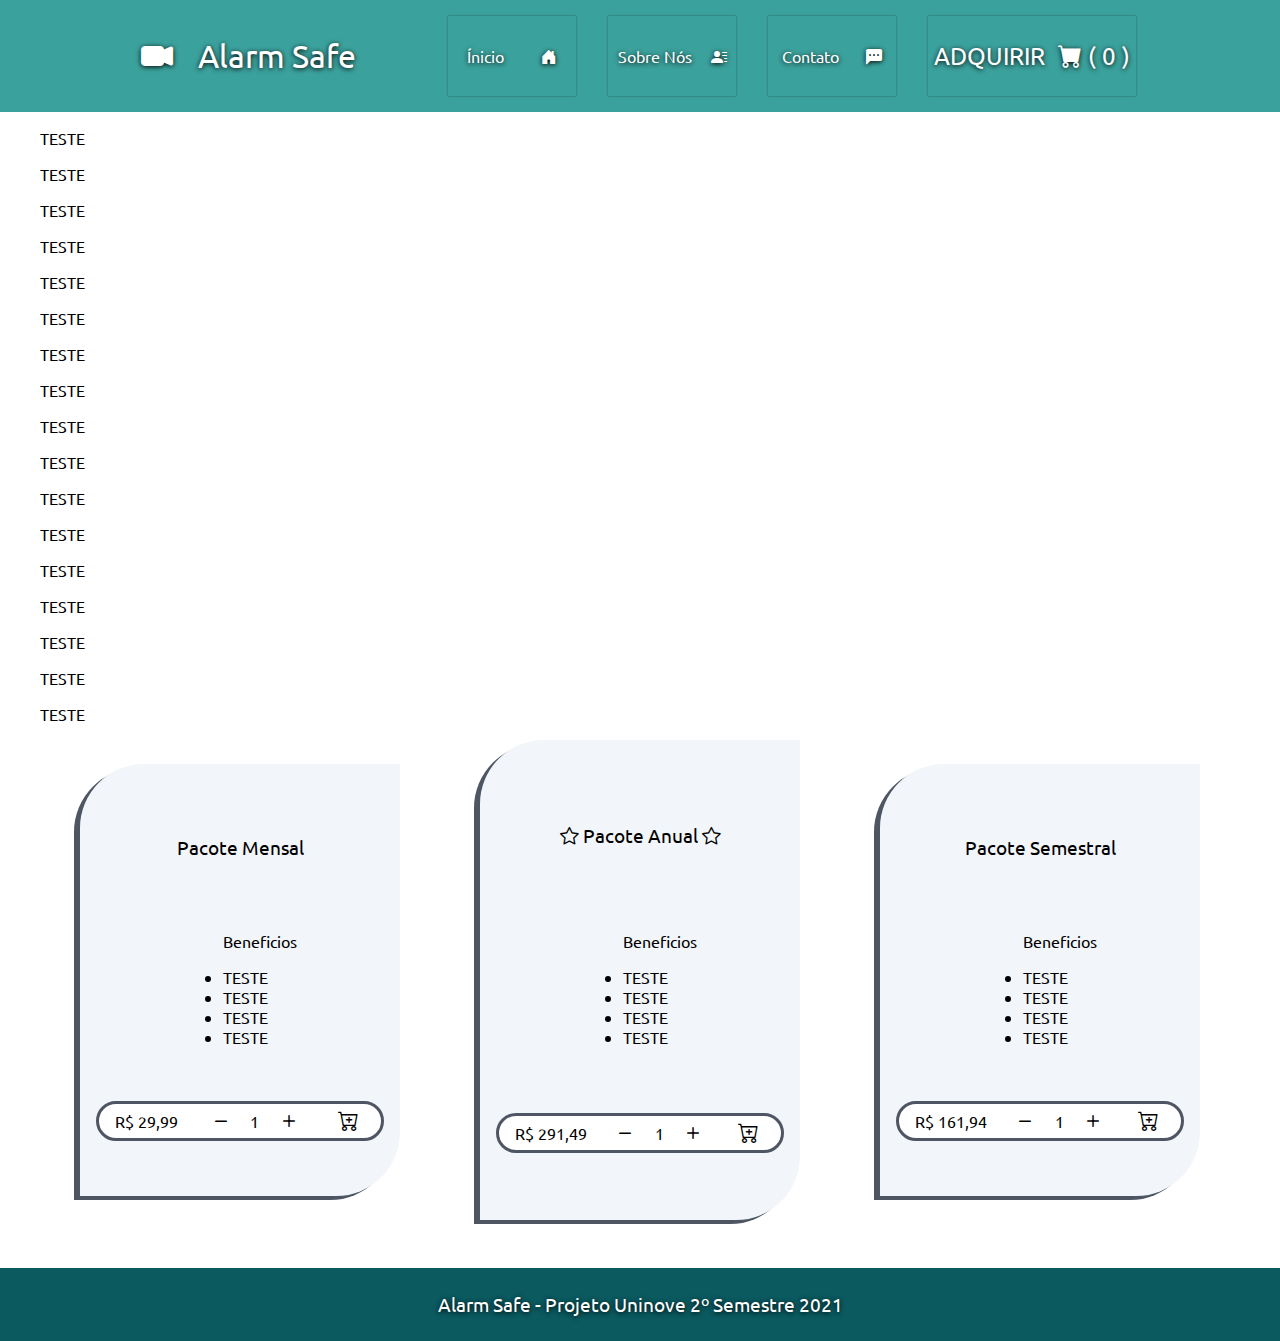
==== index.html @ 1e0519e1 "Quantidade itens e quantidade carrinho básico" ====
<!DOCTYPE html>
<html lang="pt-BR">

<head>
    <title>Alarm Safe</title>
    <meta charset="UTF-8">
    <link rel="stylesheet" href="/style.css">
    <link rel="shortcut icon" href="/favicon.png">
    <link rel="preconnect" href="https://fonts.googleapis.com">
    <link rel="preconnect" href="https://fonts.gstatic.com" crossorigin>
    <link rel="stylesheet" href="https://cdn.jsdelivr.net/npm/bootstrap-icons@1.7.0/font/bootstrap-icons.css">
    <link href="https://fonts.googleapis.com/css2?family=Ubuntu&display=swap" rel="stylesheet">
</head>

<body>
    <header>
        <h1 id="title" class="text"><i class="bi bi-camera-video-fill"></i>
            Alarm Safe
        </h1>
        <nav class="buttons">
            <a class="btnHeader text" href="index.html">Ínicio
                <i class="bi bi-house-door-fill"></i>
            </a>
            <a class="btnHeader text" href="sobre.html">Sobre Nós
                <i class="bi bi-person-lines-fill"></i>
            </a>
            <a class="btnHeader text" href="contato.html">Contato
                <i class="bi bi-chat-left-dots-fill"></i>
            </a>
            <a id="comprar" class="btnHeader text" href="comprar.html">Adquirir
                <i class="bi bi-cart-fill">
                    <strong id='qntdCarrinho'>( 0 )</strong>
                </i>
            </a>
        </nav>
    </header>
    <main>
        <div>
            <p>TESTE</p>
            <p>TESTE</p>
            <p>TESTE</p>
            <p>TESTE</p>
            <p>TESTE</p>
            <p>TESTE</p>
            <p>TESTE</p>
            <p>TESTE</p>
            <p>TESTE</p>
            <p>TESTE</p>
            <p>TESTE</p>
            <p>TESTE</p>
            <p>TESTE</p>
            <p>TESTE</p>
            <p>TESTE</p>
            <p>TESTE</p>
            <p>TESTE</p>
        </div>
        <div id="precos">
            <div class="opcaoCompra">
                <h3 class="tituloPacote">Pacote <strong class="plano">Mensal</strong></h3>
                <ul>
                    <h4 class="beneficios">Beneficios</h4>
                    <li>TESTE</li>
                    <li>TESTE</li>
                    <li>TESTE</li>
                    <li>TESTE</li>
                </ul>
                <div class="comprar">
                    <span class="preco">R$ 29,99</span>

                    <button class="diminuirQntd">
                        <i class="bi bi-dash"></i>
                    </button>

                    <input class="qntd" type="number" value="1"></input>

                    <button class="aumentarQntd">
                        <i class="bi bi-plus"></i>
                    </button>

                    <button class="adicionarCarrinho">
                        <i class="bi bi-cart-plus"></i>
                    </button>
                </div>
            </div>
            <div id="promocao" class="opcaoCompra">
                <h3 class="tituloPacote">
                    <i class="bi bi-star"></i>
                    Pacote <strong class="plano">Anual</strong>
                    <i class="bi bi-star"></i>
                </h3>
                <ul>
                    <h4 class="beneficios">Beneficios</h4>
                    <li>TESTE</li>
                    <li>TESTE</li>
                    <li>TESTE</li>
                    <li>TESTE</li>
                </ul>
                <div class="comprar">
                    <span class="preco">R$ 291,49</span>

                    <button class="diminuirQntd">
                        <i class="bi bi-dash"></i>
                    </button>

                    <input class="qntd" type="number" value="1"></input>

                    <button class="aumentarQntd">
                        <i class="bi bi-plus"></i>
                    </button>

                    <button class="adicionarCarrinho">
                        <i class="bi bi-cart-plus"></i>
                    </button>
                </div>
            </div>
            <div class="opcaoCompra">
                <h3 class="tituloPacote">Pacote <strong class="plano">Semestral</strong></h3>
                <ul>
                    <h4 class="beneficios">Beneficios</h4>
                    <li>TESTE</li>
                    <li>TESTE</li>
                    <li>TESTE</li>
                    <li>TESTE</li>
                </ul>
                <div class="comprar">
                    <span class="preco">R$ 161,94</span>

                    <button class="diminuirQntd">
                        <i class="bi bi-dash"></i>
                    </button>

                    <input class="qntd" type="number" value="1"></input>

                    <button class="aumentarQntd">
                        <i class="bi bi-plus"></i>
                    </button>

                    <button class="adicionarCarrinho">
                        <i class="bi bi-cart-plus"></i>
                    </button>
                </div>
            </div>
        </div>
    </main>
    <footer>
        <h4 class="text footerText">Alarm Safe - Projeto Uninove 2º Semestre 2021</h4>
    </footer>
    <script type="module" src="main.js"></script>
</body>

</html>
---- style.css ----
* {
    font-family: 'Ubuntu', sans-serif;
    font-weight: 400;
}

html {
    height: 100%;
    max-width: 100%;
}

html, body {
    margin: 0;
    padding: 0;
    border: 0;
}

body {
    display: flex;
    flex-direction: column;
    min-height: 100%;
    min-width: 100%;
    justify-content: space-between;
    background-color: var(--color2);
}

header {
    background-color: var(--color5);
    height: 7rem;
    display: grid;
    grid-template-columns: 1fr 3fr;
    grid-template-areas: "titulo btns";
    grid-column-gap: 4rem;
    width: 100%;
    padding: 0 10%;
    box-sizing: border-box;
    position: fixed;
    top: 0;
}

#title {
    margin: 0;
    grid-area: titulo;
    display: flex;
    align-items: center;
    justify-content: space-around;
}

.buttons {
    height: 100%;
    grid-area: btns;
    display: grid;
    grid-template-columns: 1fr 1fr 1fr 1.5fr;
}

.btnHeader {
    display: flex;
    font-size: 1rem;
    border: 0;
    transition: all 0.3s;
    justify-content: center;
    align-items: center;
    box-shadow: 0 0 0.125rem rgba(0,0,0,0.4);
    margin: 1rem;
    justify-content: space-around;
}

.btnHeader:focus {
    background-color: var(--color3);
}

.btnHeader::selection, .footerText::selection, #title::selection {
    background-color: transparent;
}

.text {
    text-shadow: 0 0.0625rem 0.3125rem var(--color3);
    text-decoration: none;
    color: white;
    text-transform: capitalize;
    word-break: normal;
    padding: 1rem 0;
    text-align: center;
}

.footerText {
    font-size: 1.2rem;
    margin: 0;
    padding: 0;
}

.textMain {
    color: var(--color3);
}

.btnHeader:hover {
    font-size: 1.2rem;
    background-color: var(--color2);
}

#comprar {
    text-transform: uppercase;
    font-size: 1.5rem;
}

#comprar:hover {
    font-size: 1.7rem;
}

main {
    background-color: white;
    flex-grow: 1;
    padding: 7rem 2.5rem 1rem 2.5rem;
}

footer {
    justify-self: end;
    display: flex;
    justify-content: center;
    align-items: center;
    height: fit-content;
    text-align: center;
    color: white;
    padding: 1.5rem;
    background-color: var(--color4);
    width: 100%;
    box-sizing: border-box;
}

#precos {
    height: 30rem;
    box-sizing: border-box;
    display: flex;
    column-gap: 2rem;
    justify-content: center;
    margin-bottom: 2rem;
}

.opcaoCompra {
    box-shadow: -0.375rem 0.25rem 0 var(--color-card-shadow);
    width: 20rem;
    box-sizing: border-box;
    background-color: var(--color-card);
    border-radius: 4rem 0 4rem 0;
    transition: all 0.3s linear;
    margin: 1.5rem 3rem;
    padding: 1rem;
    display: flex;
    flex-direction: column;
    align-items: center;
    justify-content: space-evenly;
}

#promocao {
    margin: 0;
}

.opcaoCompra:hover {
    box-shadow: 0 0 0.3125rem var(--color3);
}

.tituloPacote {
    margin: 1rem 0;
    text-align: center;
    text-transform: capitalize;
}

.beneficios {
    margin: 0 0 1rem 0;
    text-align: center;
    text-transform: capitalize;
}

.comprar {
    display: flex;
    align-items: center;
    border-radius: 5rem;
    background: white;
    border: 0.1875rem solid var(--color-card-shadow);
    height: 2.5rem;
    text-align: center;
    width: 18rem;
    box-sizing: border-box;
    padding: 0 1rem;
    transition: all 0.2s linear;
    font-weight: 500;
}

.comprar:hover {
    border-color: var(--color-btn-buy-hover);
}

#qntdCarrinho {
    font-style: normal;
}

.preco {
    margin: 0 auto 0 0;
}

.diminuirQntd, .aumentarQntd, .adicionarCarrinho, .qntd {
    background: none;
    border: none;
    height: 2.125rem;
    width: 2.125rem;
    padding: 0;
    cursor:pointer;
    transition: all 0.2s linear;
}

.aumentarQntd {
    margin: auto auto auto 0;
}

.diminuirQntd, .aumentarQntd {
    font-size: 1.5rem;
}

.diminuirQntd:hover, .aumentarQntd:hover {
    font-size: 1.7rem;
}

.adicionarCarrinho {
    font-size: 1.3rem;
}

.adicionarCarrinho:hover {
    font-size: 1.5rem;
}

.diminuirQntd > i, .aumentarQntd > i, .adicionarCarrinho > i {
    width: 100%;
    height: 100%;
    align-items: center;
    justify-content: center;
    display: flex;
}

.qntd {
    text-align: center;
    font-size: 1rem;
    -moz-appearance: textfield;
    appearance: textfield;
}

.qntd:focus-visible {
    border: none;
    outline: none;
}

.qntd::-webkit-inner-spin-button { 
    -webkit-appearance: none;
}


:root {
    --color1: #45E9FF;
    --color2: #1A181C;
    --color3: #040404;
    --color4: #0A5A60;
    --color5: #3BA19C;
    --color-card: #F2F5FA;
    --color-card-shadow: #4E5563;
    --color-btn-buy-hover: #4EA687;
}
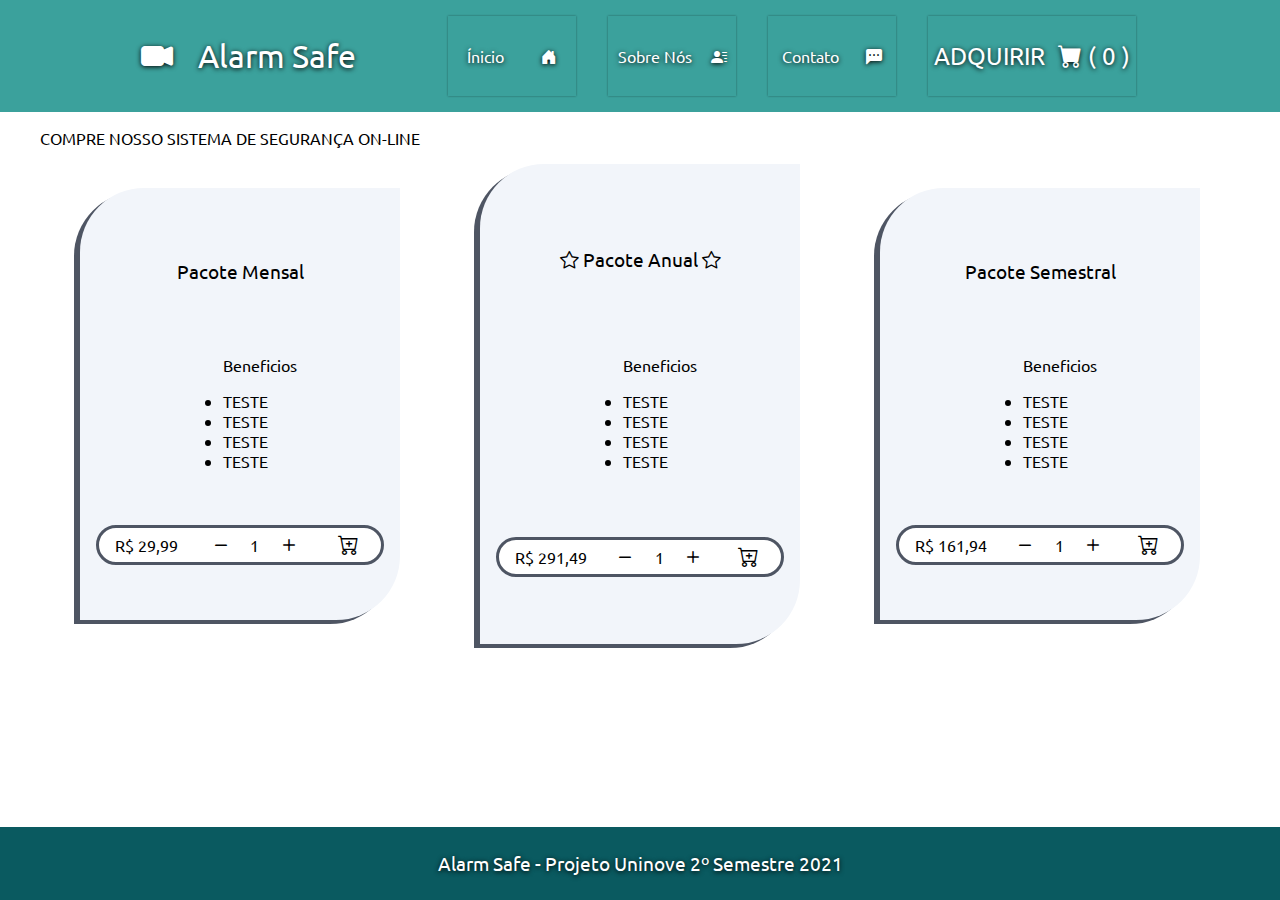
==== commit 9747c45b: "Melhorias carrinho" ====
--- a/index.html
+++ b/index.html
@@ -36,23 +36,7 @@
     </header>
     <main>
         <div>
-            <p>TESTE</p>
-            <p>TESTE</p>
-            <p>TESTE</p>
-            <p>TESTE</p>
-            <p>TESTE</p>
-            <p>TESTE</p>
-            <p>TESTE</p>
-            <p>TESTE</p>
-            <p>TESTE</p>
-            <p>TESTE</p>
-            <p>TESTE</p>
-            <p>TESTE</p>
-            <p>TESTE</p>
-            <p>TESTE</p>
-            <p>TESTE</p>
-            <p>TESTE</p>
-            <p>TESTE</p>
+            <p>COMPRE NOSSO SISTEMA DE SEGURANÇA ON-LINE</p>
         </div>
         <div id="precos">
             <div class="opcaoCompra">
@@ -71,7 +55,7 @@
                         <i class="bi bi-dash"></i>
                     </button>
 
-                    <input class="qntd" type="number" value="1"></input>
+                    <span class="qntd">1</span>
 
                     <button class="aumentarQntd">
                         <i class="bi bi-plus"></i>
@@ -102,7 +86,7 @@
                         <i class="bi bi-dash"></i>
                     </button>
 
-                    <input class="qntd" type="number" value="1"></input>
+                    <span class="qntd">1</span>
 
                     <button class="aumentarQntd">
                         <i class="bi bi-plus"></i>
@@ -129,7 +113,7 @@
                         <i class="bi bi-dash"></i>
                     </button>
 
-                    <input class="qntd" type="number" value="1"></input>
+                    <span class="qntd">1</span>
 
                     <button class="aumentarQntd">
                         <i class="bi bi-plus"></i>
--- a/style.css
+++ b/style.css
@@ -68,7 +68,8 @@
     background-color: var(--color3);
 }
 
-.btnHeader::selection, .footerText::selection, #title::selection {
+.btnHeader::selection, .footerText::selection, #title::selection,
+#mensagemCarrinhoVazio::selection, .preco::selection, .qntd::selection {
     background-color: transparent;
 }
 
@@ -82,6 +83,35 @@
     text-align: center;
 }
 
+#mensagemCarrinho {
+    width: 100%;
+    text-align: center;
+    font-size: 2rem;
+    margin: 1rem 0 2rem 0;
+}
+
+#mensagemCarrinhoVazio {
+    opacity: 0.25;
+    font-size: 4rem;
+    width: 100%;
+    height: 100%;
+    display: flex;
+    justify-content: center;
+    margin: auto;
+}
+
+#mensagemCarrinhoVazio > i {
+    margin-left: 1rem;
+}
+
+.disabled {
+    display: none !important;
+}
+
+.enabled {
+    display: initial;
+}
+
 .footerText {
     font-size: 1.2rem;
     margin: 0;
@@ -107,9 +137,70 @@
 }
 
 main {
+    display: flex;
     background-color: white;
     flex-grow: 1;
     padding: 7rem 2.5rem 1rem 2.5rem;
+    flex-direction: column;
+}
+
+#total {
+    width: 30%;
+    height: 10rem;
+    background-color: gray;
+    align-self: end;
+}
+
+#total > span {
+    display: block;
+}
+
+#carrinho {
+    margin-top: 1rem;
+    height: fit-content;
+    display: flex;
+    flex-direction: column;
+    width: 100%;
+}
+
+.item {
+    border-radius: 2rem;
+    background-color: var(--color-card);
+    height: 6rem;
+    width: 100%;
+    margin-bottom: 1rem;
+    display: grid;
+    align-items: center;
+    grid-template-areas: "plano valores btns";
+    grid-template-columns: 3fr 2fr 1fr;
+    box-shadow: -0.375rem 0.25rem 0.3rem var(--color-card-shadow);
+}
+
+.valores {
+    grid-area: valores;
+    text-align: center;
+    border-left: 1px solid black;
+    border-right: 1px solid black;
+}
+
+.tituloItem {
+    margin: 0 0 0 3rem;
+    width: fit-content;
+    grid-area: plano;
+}
+
+.controls {
+    display: flex;
+    width: fit-content;
+    justify-content: center;
+    align-items: center;
+    grid-area: btns;
+    justify-self: end;
+    margin-right: 3rem;
+}
+
+.item:last-of-type {
+    margin-bottom: 2rem;
 }
 
 footer {
@@ -197,7 +288,7 @@
     margin: 0 auto 0 0;
 }
 
-.diminuirQntd, .aumentarQntd, .adicionarCarrinho, .qntd {
+.diminuirQntd, .aumentarQntd, .adicionarCarrinho, .removerItem {
     background: none;
     border: none;
     height: 2.125rem;
@@ -207,15 +298,30 @@
     transition: all 0.2s linear;
 }
 
+.qntd {
+    background: none;
+    border: none;
+    height: 2.125rem;
+    width: 2.125rem;
+    padding: 0;
+    text-align: center;
+    font-size: 1rem;
+    line-height: 2.125rem;
+}
+
 .aumentarQntd {
     margin: auto auto auto 0;
 }
 
-.diminuirQntd, .aumentarQntd {
+.removerItem {
+    margin-left: 3rem;
+}
+
+.diminuirQntd, .aumentarQntd, .removerItem {
     font-size: 1.5rem;
 }
 
-.diminuirQntd:hover, .aumentarQntd:hover {
+.diminuirQntd:hover, .aumentarQntd:hover, .removerItem:hover {
     font-size: 1.7rem;
 }
 
@@ -227,30 +333,40 @@
     font-size: 1.5rem;
 }
 
-.diminuirQntd > i, .aumentarQntd > i, .adicionarCarrinho > i {
-    width: 100%;
-    height: 100%;
-    align-items: center;
-    justify-content: center;
-    display: flex;
-}
-
-.qntd {
-    text-align: center;
-    font-size: 1rem;
-    -moz-appearance: textfield;
-    appearance: textfield;
-}
-
-.qntd:focus-visible {
-    border: none;
-    outline: none;
-}
-
-.qntd::-webkit-inner-spin-button { 
-    -webkit-appearance: none;
-}
-
+.diminuirQntd > i, .aumentarQntd > i, .adicionarCarrinho > i,
+.removerItem > i {
+    width: 100%;
+    height: 100%;
+    align-items: center;
+    justify-content: center;
+    display: flex;
+}
+
+.loading {
+    position: absolute;
+    width: 100%;
+    height: 100%;
+    background-color: gainsboro;
+    z-index: 99;
+    display: flex;
+    opacity: 0.8;
+    align-items: center;
+    justify-content: center;
+}
+
+.spin{
+    border-radius: 50%;
+    border: 0.3rem dashed black;
+    width: 3rem;
+    height: 3rem;
+    animation: 3s spin infinite linear
+}
+
+@keyframes spin {
+    100% {
+        transform: rotate(360deg);
+    }
+}
 
 :root {
     --color1: #45E9FF;
@@ -261,4 +377,18 @@
     --color-card: #F2F5FA;
     --color-card-shadow: #4E5563;
     --color-btn-buy-hover: #4EA687;
+}
+
+@media screen and (max-width: 1200px){
+    html{
+        font-size: 70%;
+    }
+
+    .item{
+        grid-template-columns: 3fr 2fr 2fr;
+    }
+
+    header {
+        grid-template-columns: 1fr 4fr;
+    }
 }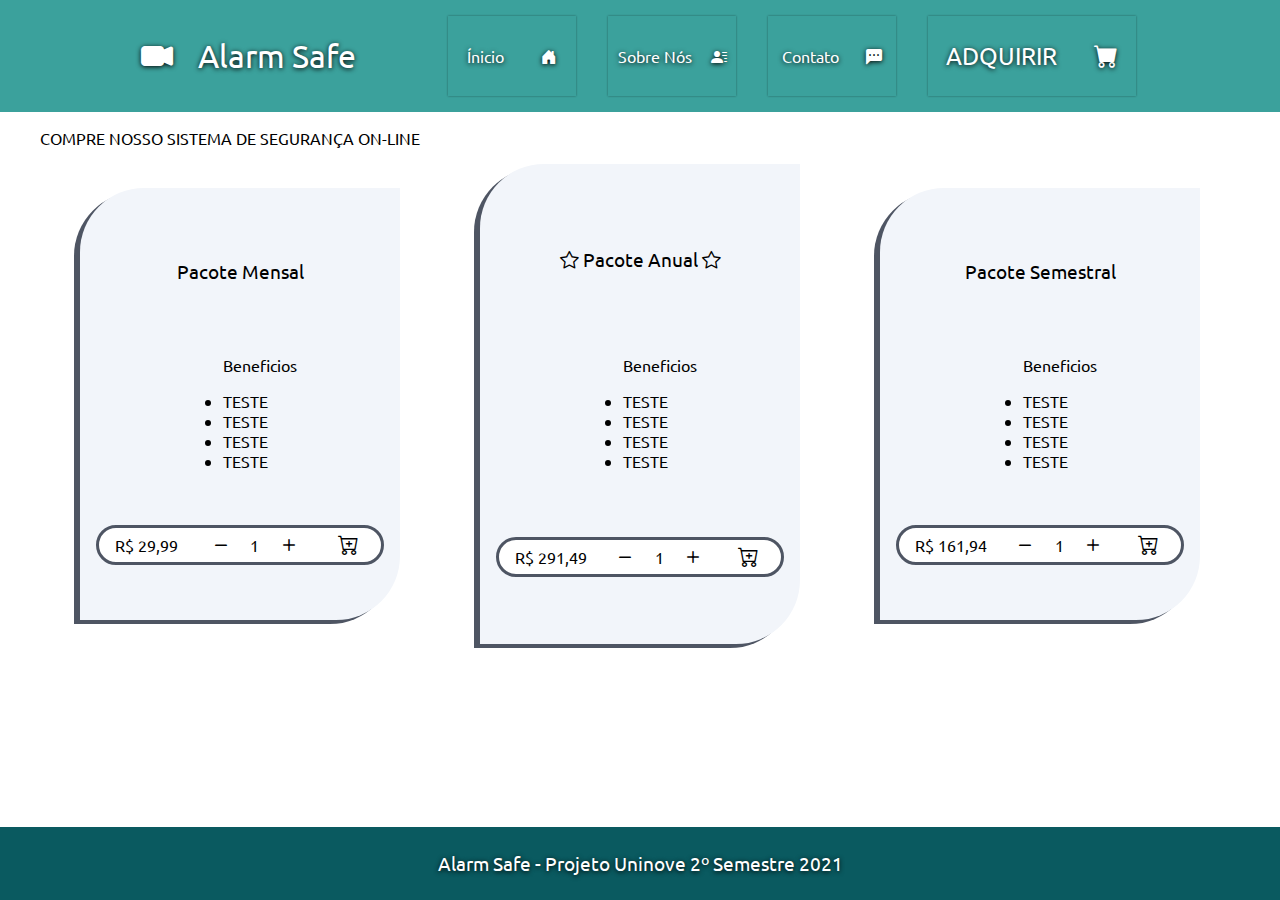
==== commit 1f90817c: "Correções e melhoras em funções Separação de funções por módulos" ====
--- a/index.html
+++ b/index.html
@@ -29,7 +29,7 @@
             </a>
             <a id="comprar" class="btnHeader text" href="comprar.html">Adquirir
                 <i class="bi bi-cart-fill">
-                    <strong id='qntdCarrinho'>( 0 )</strong>
+                    <strong id='qntdCarrinho'></strong>
                 </i>
             </a>
         </nav>
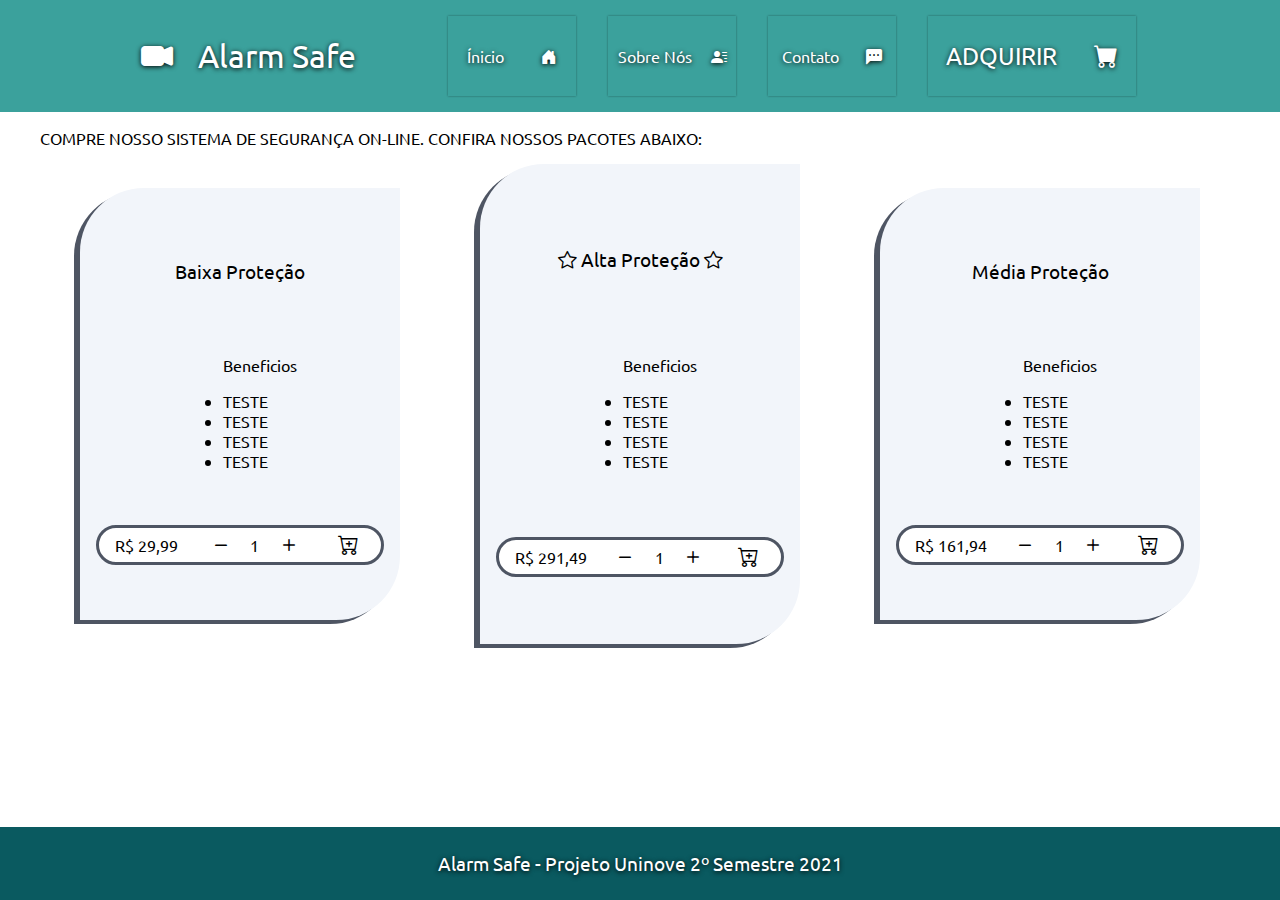
==== commit 20a02f7f: "Correções em funções Melhoria e desenvolvimento em CSS" ====
--- a/index.html
+++ b/index.html
@@ -1,13 +1,10 @@
 <!DOCTYPE html>
 <html lang="pt-BR">
-
 <head>
     <title>Alarm Safe</title>
     <meta charset="UTF-8">
-    <link rel="stylesheet" href="/style.css">
-    <link rel="shortcut icon" href="/favicon.png">
-    <link rel="preconnect" href="https://fonts.googleapis.com">
-    <link rel="preconnect" href="https://fonts.gstatic.com" crossorigin>
+    <link rel="stylesheet" href="./style.css">
+    <link rel="shortcut icon" href="./imagens/favicon.png">
     <link rel="stylesheet" href="https://cdn.jsdelivr.net/npm/bootstrap-icons@1.7.0/font/bootstrap-icons.css">
     <link href="https://fonts.googleapis.com/css2?family=Ubuntu&display=swap" rel="stylesheet">
 </head>
@@ -36,11 +33,13 @@
     </header>
     <main>
         <div>
-            <p>COMPRE NOSSO SISTEMA DE SEGURANÇA ON-LINE</p>
+            <p>COMPRE NOSSO SISTEMA DE SEGURANÇA ON-LINE. CONFIRA NOSSOS PACOTES ABAIXO:</p>
         </div>
         <div id="precos">
             <div class="opcaoCompra">
-                <h3 class="tituloPacote">Pacote <strong class="plano">Mensal</strong></h3>
+                <h3 class="tituloPacote">
+                    <strong class="plano">Baixa</strong> Proteção 
+                </h3>
                 <ul>
                     <h4 class="beneficios">Beneficios</h4>
                     <li>TESTE</li>
@@ -69,7 +68,7 @@
             <div id="promocao" class="opcaoCompra">
                 <h3 class="tituloPacote">
                     <i class="bi bi-star"></i>
-                    Pacote <strong class="plano">Anual</strong>
+                    <strong class="plano">Alta</strong> Proteção
                     <i class="bi bi-star"></i>
                 </h3>
                 <ul>
@@ -98,7 +97,9 @@
                 </div>
             </div>
             <div class="opcaoCompra">
-                <h3 class="tituloPacote">Pacote <strong class="plano">Semestral</strong></h3>
+                <h3 class="tituloPacote">
+                    <strong class="plano">Média</strong> Proteção
+                </h3>
                 <ul>
                     <h4 class="beneficios">Beneficios</h4>
                     <li>TESTE</li>
@@ -129,7 +130,6 @@
     <footer>
         <h4 class="text footerText">Alarm Safe - Projeto Uninove 2º Semestre 2021</h4>
     </footer>
-    <script type="module" src="main.js"></script>
+    <script type="module" src="./main.js"></script>
 </body>
-
 </html>--- a/style.css
+++ b/style.css
@@ -19,6 +19,7 @@
     flex-direction: column;
     min-height: 100%;
     min-width: 100%;
+    height: 100%;
     justify-content: space-between;
     background-color: var(--color2);
 }
@@ -147,8 +148,13 @@
 #total {
     width: 30%;
     height: 10rem;
-    background-color: gray;
     align-self: end;
+    box-sizing: border-box;
+    padding: 1rem;
+    border-radius: 1rem;
+    border-width: 0.5rem;
+    border-color: var(--color-card-shadow);
+    border-style: double;
 }
 
 #total > span {
@@ -179,14 +185,65 @@
 .valores {
     grid-area: valores;
     text-align: center;
-    border-left: 1px solid black;
-    border-right: 1px solid black;
+    border-left: 0.0625rem solid black;
+    border-right: 0.0625rem solid black;
 }
 
 .tituloItem {
     margin: 0 0 0 3rem;
     width: fit-content;
     grid-area: plano;
+}
+
+#fretes {
+    height: 3rem;
+    display: flex;
+    justify-content: center;
+    flex-direction: column;
+}
+
+#fretes > div {
+    display: flex;
+    flex-direction: row;
+    align-items: center;
+}
+
+#fretes > div:last-of-type {
+    margin-top: 0.2rem;
+}
+
+input[name="frete"] {
+    margin: 0 1rem 0 0;
+}
+
+#precosFinais {
+    justify-content: center;
+    height: 3rem;
+    grid-template-columns: repeat(2, 1fr);
+    grid-template-rows: repeat(2, 1fr);
+    grid-template-areas:
+        "valorFrete btnComprar"
+        "valorTotal btnComprar";
+    display: grid;
+    column-gap: 3rem;
+    margin-top: 1rem;
+}
+
+#precoFrete, #precoTotal {
+    display: flex;
+    justify-content: space-between;
+}
+
+#precoFrete {
+    grid-area: valorFrete;
+}
+
+#precoTotal {
+    grid-area: valorTotal;
+}
+
+#btnComprar{
+    grid-area: btnComprar;
 }
 
 .controls {
@@ -391,4 +448,14 @@
     header {
         grid-template-columns: 1fr 4fr;
     }
+
+    #total {
+        width: 50%;
+    }
+}
+
+@media screen and (min-width: 1201px) and (max-width: 1600px) {
+    #total {
+        width: 60%;
+    }
 }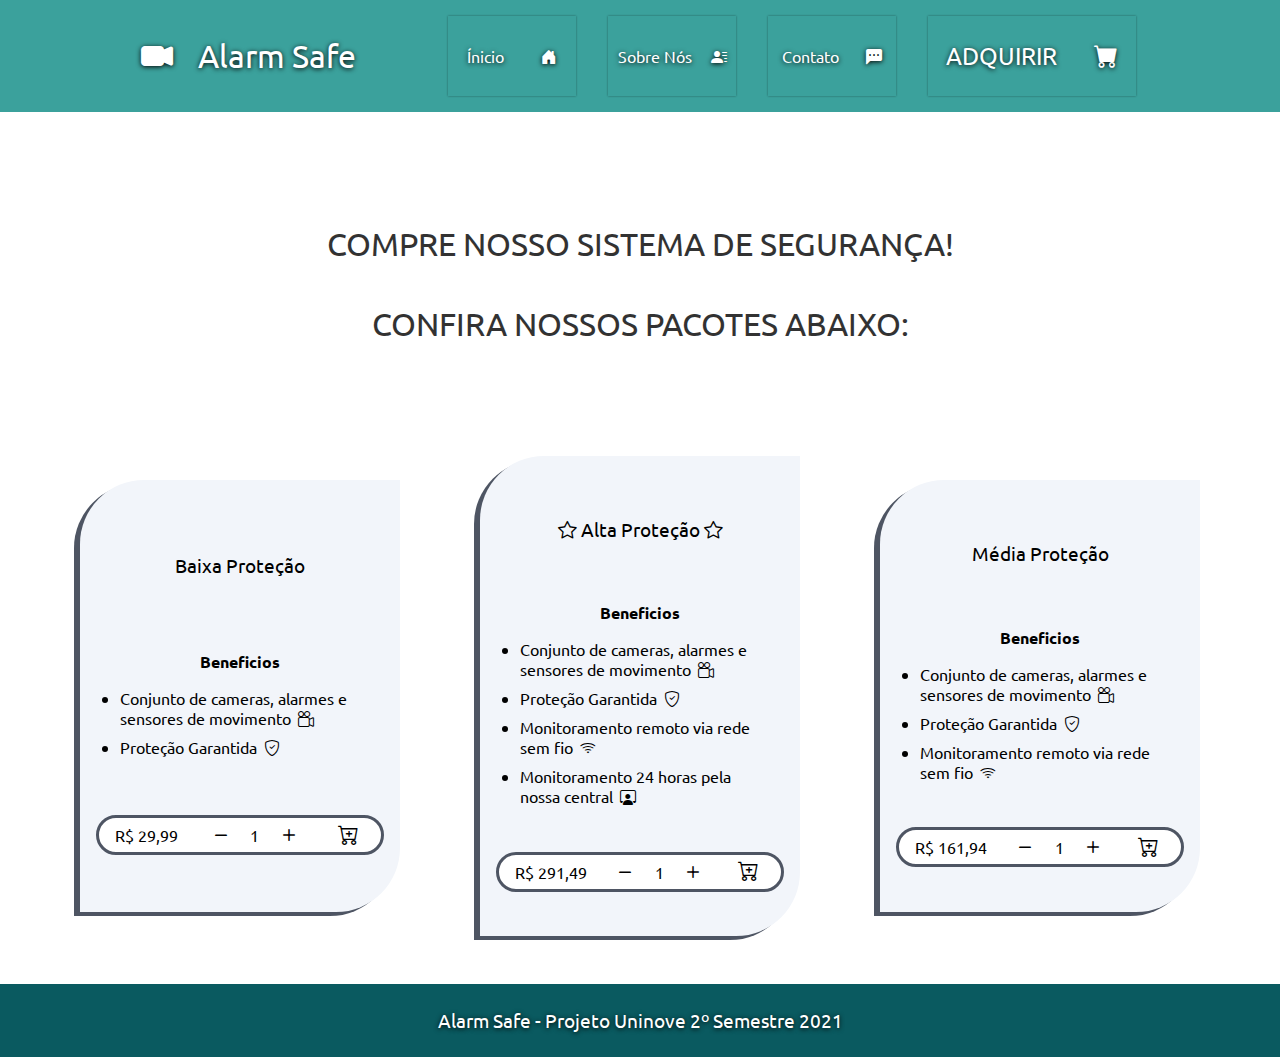
==== commit 74f6aca9: "Criação de outras pages" ====
--- a/index.html
+++ b/index.html
@@ -1,5 +1,6 @@
 <!DOCTYPE html>
 <html lang="pt-BR">
+
 <head>
     <title>Alarm Safe</title>
     <meta charset="UTF-8">
@@ -32,20 +33,29 @@
         </nav>
     </header>
     <main>
-        <div>
-            <p>COMPRE NOSSO SISTEMA DE SEGURANÇA ON-LINE. CONFIRA NOSSOS PACOTES ABAIXO:</p>
+        <div id="inicio">
+            <p>
+                COMPRE NOSSO SISTEMA DE SEGURANÇA!
+                <br>
+                <br>
+                CONFIRA NOSSOS PACOTES ABAIXO:
+            </p>
         </div>
         <div id="precos">
             <div class="opcaoCompra">
                 <h3 class="tituloPacote">
-                    <strong class="plano">Baixa</strong> Proteção 
+                    <strong class="plano">Baixa</strong> Proteção
                 </h3>
                 <ul>
                     <h4 class="beneficios">Beneficios</h4>
-                    <li>TESTE</li>
-                    <li>TESTE</li>
-                    <li>TESTE</li>
-                    <li>TESTE</li>
+                    <li>
+                        Conjunto de cameras, alarmes e sensores de movimento
+                        <i class="bi bi-camera-reels"></i>
+                    </li>
+                    <li>
+                        Proteção Garantida
+                        <i class="bi bi-shield-check"></i>
+                    </li>
                 </ul>
                 <div class="comprar">
                     <span class="preco">R$ 29,99</span>
@@ -73,10 +83,22 @@
                 </h3>
                 <ul>
                     <h4 class="beneficios">Beneficios</h4>
-                    <li>TESTE</li>
-                    <li>TESTE</li>
-                    <li>TESTE</li>
-                    <li>TESTE</li>
+                    <li>
+                        Conjunto de cameras, alarmes e sensores de movimento
+                        <i class="bi bi-camera-reels"></i>
+                    </li>
+                    <li>
+                        Proteção Garantida
+                        <i class="bi bi-shield-check"></i>
+                    </li>
+                    <li>
+                        Monitoramento remoto via rede sem fio
+                        <i class="bi bi-wifi"></i>
+                    </li>
+                    <li>
+                        Monitoramento 24 horas pela nossa central
+                        <i class="bi bi-person-workspace"></i>
+                    </li>
                 </ul>
                 <div class="comprar">
                     <span class="preco">R$ 291,49</span>
@@ -102,10 +124,18 @@
                 </h3>
                 <ul>
                     <h4 class="beneficios">Beneficios</h4>
-                    <li>TESTE</li>
-                    <li>TESTE</li>
-                    <li>TESTE</li>
-                    <li>TESTE</li>
+                    <li>
+                        Conjunto de cameras, alarmes e sensores de movimento
+                        <i class="bi bi-camera-reels"></i>
+                    </li>
+                    <li>
+                        Proteção Garantida
+                        <i class="bi bi-shield-check"></i>
+                    </li>
+                    <li>
+                        Monitoramento remoto via rede sem fio
+                        <i class="bi bi-wifi"></i>
+                    </li>
                 </ul>
                 <div class="comprar">
                     <span class="preco">R$ 161,94</span>
@@ -132,4 +162,5 @@
     </footer>
     <script type="module" src="./main.js"></script>
 </body>
+
 </html>--- a/style.css
+++ b/style.css
@@ -19,7 +19,6 @@
     flex-direction: column;
     min-height: 100%;
     min-width: 100%;
-    height: 100%;
     justify-content: space-between;
     background-color: var(--color2);
 }
@@ -35,6 +34,7 @@
     padding: 0 10%;
     box-sizing: border-box;
     position: fixed;
+    z-index: 1;
     top: 0;
 }
 
@@ -70,7 +70,7 @@
 }
 
 .btnHeader::selection, .footerText::selection, #title::selection,
-#mensagemCarrinhoVazio::selection, .preco::selection, .qntd::selection {
+#mensagemCarrinhoVazio::selection, .preco::selection, .qntd::selection, #mensagemAviso::selection {
     background-color: transparent;
 }
 
@@ -84,6 +84,19 @@
     text-align: center;
 }
 
+#inicio {
+    text-align: center;
+    margin-top: 5rem;
+    margin-bottom: 5rem;
+    opacity: 0.8;
+    font-size: 2rem;
+    width: 100%;
+    height: 100%;
+    display: flex;
+    justify-content: center;
+    align-items: center;
+}
+
 #mensagemCarrinho {
     width: 100%;
     text-align: center;
@@ -99,10 +112,43 @@
     display: flex;
     justify-content: center;
     margin: auto;
+    align-items: center;
+}
+
+#precos ul > li {
+    margin-bottom: 0.5rem;
+}
+
+#precos ul > li > i {
+    margin-left: 0.2rem;
+}
+
+#precos ul > li:last-of-type {
+    margin-bottom: 0;
+}
+
+#precos ul {
+    padding: 0 1.5rem;
+}
+
+#mensagemAviso {
+    opacity: 0.25;
+    font-size: 2.5rem;
+    width: 100%;
+    height: 100%;
+    display: flex;
+    justify-content: center;
+    margin: auto;
+    align-items: center;
 }
 
 #mensagemCarrinhoVazio > i {
     margin-left: 1rem;
+}
+
+#mensagemAviso > i {
+    margin-right: 2rem;
+    font-size: 10rem;
 }
 
 .disabled {
@@ -313,6 +359,7 @@
 }
 
 .beneficios {
+    font-weight: bold;
     margin: 0 0 1rem 0;
     text-align: center;
     text-transform: capitalize;
@@ -409,6 +456,7 @@
     opacity: 0.8;
     align-items: center;
     justify-content: center;
+    overflow: hidden;
 }
 
 .spin{
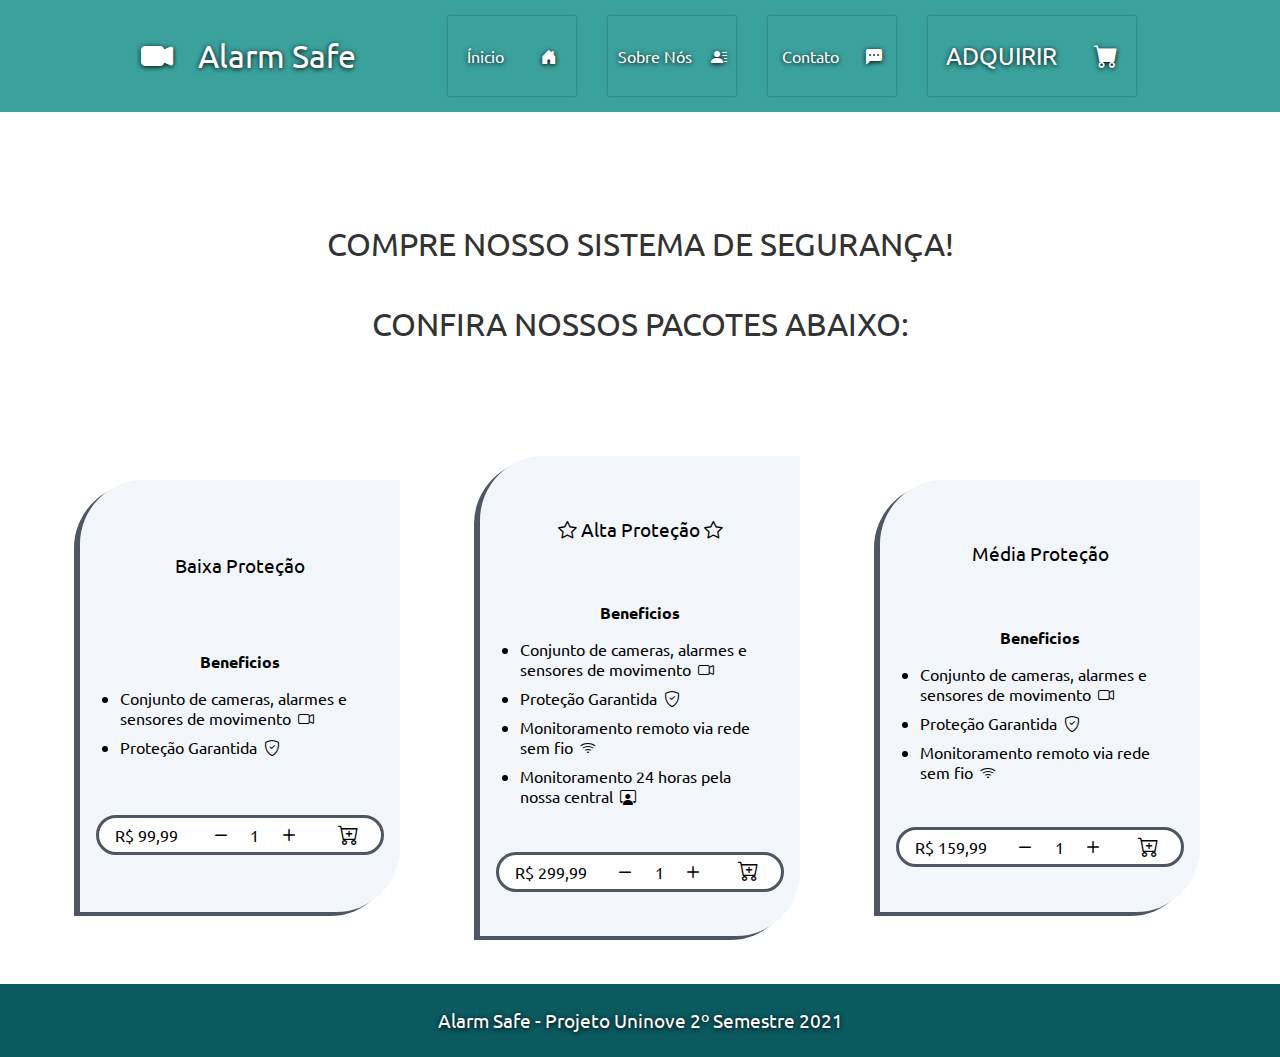
==== commit 94beda5f: "Mudança de nomenclaturas, preços, detalhes..." ====
--- a/index.html
+++ b/index.html
@@ -50,7 +50,7 @@
                     <h4 class="beneficios">Beneficios</h4>
                     <li>
                         Conjunto de cameras, alarmes e sensores de movimento
-                        <i class="bi bi-camera-reels"></i>
+                        <i class="bi bi-camera-video"></i>
                     </li>
                     <li>
                         Proteção Garantida
@@ -58,7 +58,7 @@
                     </li>
                 </ul>
                 <div class="comprar">
-                    <span class="preco">R$ 29,99</span>
+                    <span class="preco">R$ 99,99</span>
 
                     <button class="diminuirQntd">
                         <i class="bi bi-dash"></i>
@@ -85,7 +85,7 @@
                     <h4 class="beneficios">Beneficios</h4>
                     <li>
                         Conjunto de cameras, alarmes e sensores de movimento
-                        <i class="bi bi-camera-reels"></i>
+                        <i class="bi bi-camera-video"></i>
                     </li>
                     <li>
                         Proteção Garantida
@@ -101,7 +101,7 @@
                     </li>
                 </ul>
                 <div class="comprar">
-                    <span class="preco">R$ 291,49</span>
+                    <span class="preco">R$ 299,99</span>
 
                     <button class="diminuirQntd">
                         <i class="bi bi-dash"></i>
@@ -126,7 +126,7 @@
                     <h4 class="beneficios">Beneficios</h4>
                     <li>
                         Conjunto de cameras, alarmes e sensores de movimento
-                        <i class="bi bi-camera-reels"></i>
+                        <i class="bi bi-camera-video"></i>
                     </li>
                     <li>
                         Proteção Garantida
@@ -138,7 +138,7 @@
                     </li>
                 </ul>
                 <div class="comprar">
-                    <span class="preco">R$ 161,94</span>
+                    <span class="preco">R$ 159,99</span>
 
                     <button class="diminuirQntd">
                         <i class="bi bi-dash"></i>
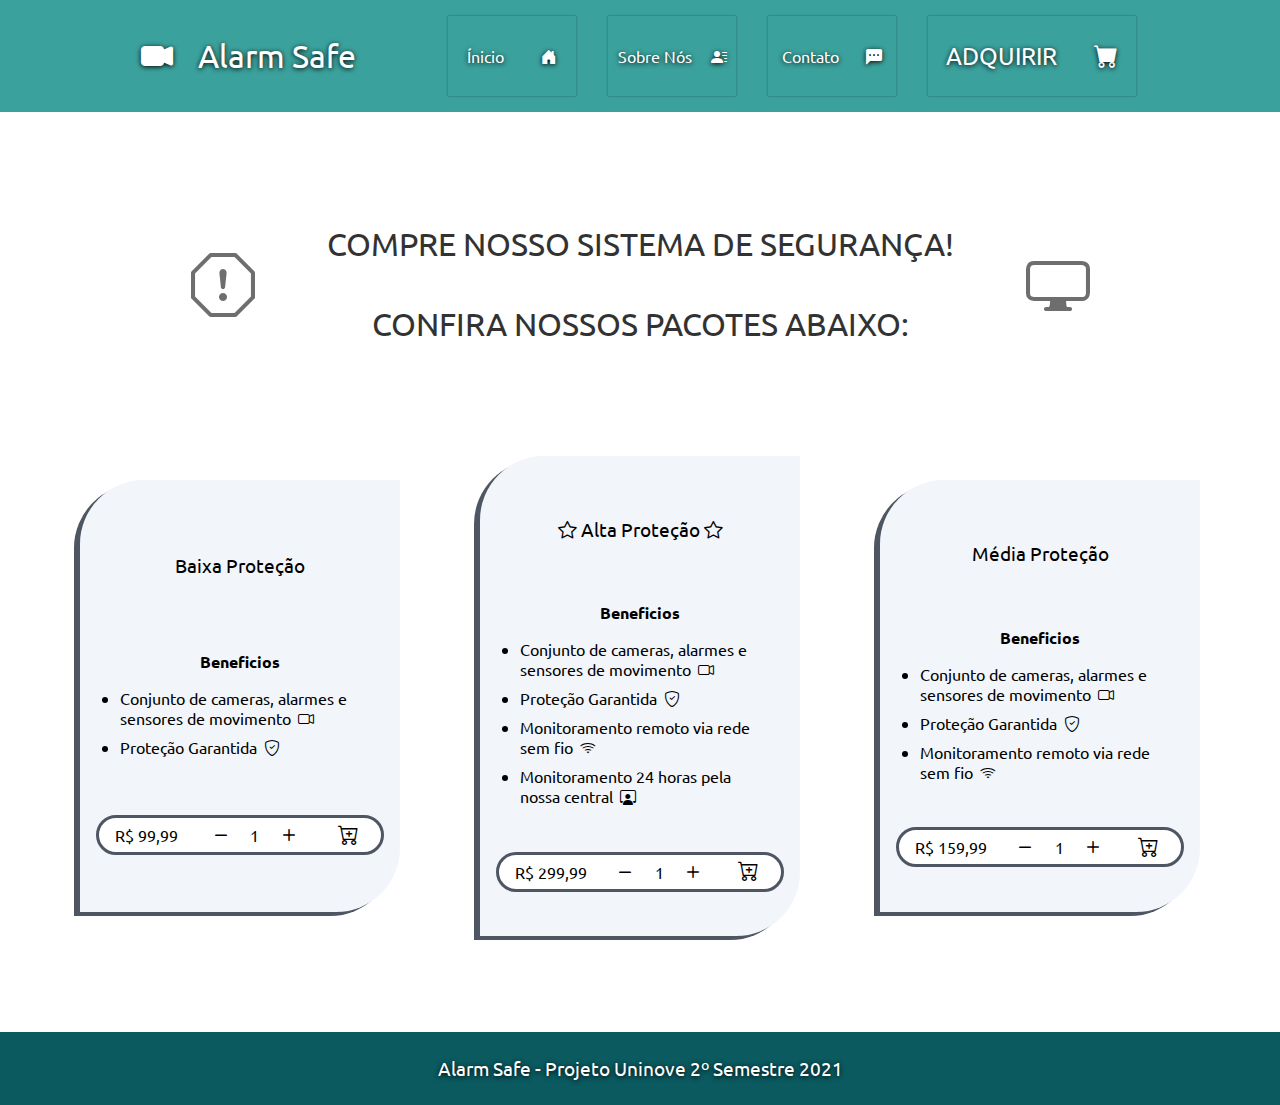
==== commit eae78d59: "Correções finais, novas paginas, novo css" ====
--- a/index.html
+++ b/index.html
@@ -34,12 +34,14 @@
     </header>
     <main>
         <div id="inicio">
+            <i class="bi bi-exclamation-octagon"></i>
             <p>
                 COMPRE NOSSO SISTEMA DE SEGURANÇA!
                 <br>
                 <br>
                 CONFIRA NOSSOS PACOTES ABAIXO:
             </p>
+            <i class="bi bi-display"></i>
         </div>
         <div id="precos">
             <div class="opcaoCompra">
--- a/style.css
+++ b/style.css
@@ -4,21 +4,17 @@
 }
 
 html {
+    margin: 0px;
     height: 100%;
-    max-width: 100%;
-}
-
-html, body {
-    margin: 0;
-    padding: 0;
-    border: 0;
+    width: 100%;
 }
 
 body {
+    margin: 0px;
+    min-height: 100%;
+    width: 100%;
     display: flex;
     flex-direction: column;
-    min-height: 100%;
-    min-width: 100%;
     justify-content: space-between;
     background-color: var(--color2);
 }
@@ -65,6 +61,12 @@
     justify-content: space-around;
 }
 
+.center {
+    align-items: center;
+    justify-content: center;
+    height: fit-content;
+}
+
 .btnHeader:focus {
     background-color: var(--color3);
 }
@@ -85,19 +87,20 @@
 }
 
 #inicio {
+    min-height: 10rem;
     text-align: center;
     margin-top: 5rem;
     margin-bottom: 5rem;
     opacity: 0.8;
     font-size: 2rem;
     width: 100%;
-    height: 100%;
     display: flex;
     justify-content: center;
     align-items: center;
 }
 
 #mensagemCarrinho {
+    color: var(--color-card-shadow);
     width: 100%;
     text-align: center;
     font-size: 2rem;
@@ -105,7 +108,8 @@
 }
 
 #mensagemCarrinhoVazio {
-    opacity: 0.25;
+    color: var(--color-card-shadow);
+    opacity: 0.35;
     font-size: 4rem;
     width: 100%;
     height: 100%;
@@ -140,6 +144,75 @@
     justify-content: center;
     margin: auto;
     align-items: center;
+}
+
+#sobre, #coletaDados, #contato {
+    font-size: 1.5rem;
+    width: 80%;
+    height: fit-content;
+    display: flex;
+    justify-content: center;
+    align-items: center;
+    flex-direction: column;
+    color: var(--color-card-shadow)
+}
+
+#inicio > i {
+    opacity: 0.7;
+    font-size: 4rem;
+}
+
+#inicio > i:first-of-type {
+    margin-right: 4.5rem;
+}
+
+#inicio > i:last-of-type {
+    margin-left: 4.5rem;
+}
+
+#sobre {
+    margin: 5rem 0 0 0;
+}
+
+#coletaDados, #contato {
+    margin: 5rem 0 5rem 0;
+}
+
+#sobre > h2, #coletaDados > h2, #contato > h2 {
+    opacity: 1;
+}
+
+#coletaDados > h3 {
+    margin-top: 0;
+    text-align: center;
+    opacity: 0.85;
+}
+
+#sobre > p, #coletaDados > p, #contato > p {
+    opacity: 0.75;
+    margin: 0 0 1rem 0;
+}
+
+#contato {
+    text-align: center;
+}
+
+#contato li::marker{
+    display: none;
+    color: transparent;
+}
+
+#contato li:first-of-type{
+    margin-bottom: 1rem;
+}
+
+#contato i {
+    margin-left: 2rem;
+    margin-right: 2rem;
+}
+
+#sobre > p:last-child, #coletaDados > p:last-child {
+    margin: 0 0 3rem 0;
 }
 
 #mensagemCarrinhoVazio > i {
@@ -262,6 +335,10 @@
     margin: 0 1rem 0 0;
 }
 
+input[name="frete"]:focus {
+    outline: none;
+}
+
 #precosFinais {
     justify-content: center;
     height: 3rem;
@@ -289,7 +366,25 @@
 }
 
 #btnComprar{
+    color: var(--color-card-shadow);
+    font-weight: bolder;
     grid-area: btnComprar;
+    width: 100%;
+    height: 100%;
+    display: flex;
+    align-items: center;
+    justify-content: center;
+    border-radius: 1rem;
+    border-width: 0.4rem;
+    border-color: var(--color-card-shadow);
+    border-style: double;
+    background: none;
+    transition: 0.3s all linear;
+}
+
+#btnComprar:hover{
+    color: var(--color-btn-buy-hover);
+    border-color: var(--color-btn-buy-hover);
 }
 
 .controls {
@@ -321,12 +416,12 @@
 }
 
 #precos {
-    height: 30rem;
+    min-height: 30rem;
     box-sizing: border-box;
     display: flex;
     column-gap: 2rem;
     justify-content: center;
-    margin-bottom: 2rem;
+    margin-bottom: 5rem;
 }
 
 .opcaoCompra {
@@ -450,13 +545,12 @@
     position: absolute;
     width: 100%;
     height: 100%;
-    background-color: gainsboro;
+    background-color: rgb(255, 255, 255);
     z-index: 99;
     display: flex;
-    opacity: 0.8;
-    align-items: center;
-    justify-content: center;
-    overflow: hidden;
+    align-items: center;
+    justify-content: center;
+    pointer-events: none;
 }
 
 .spin{
